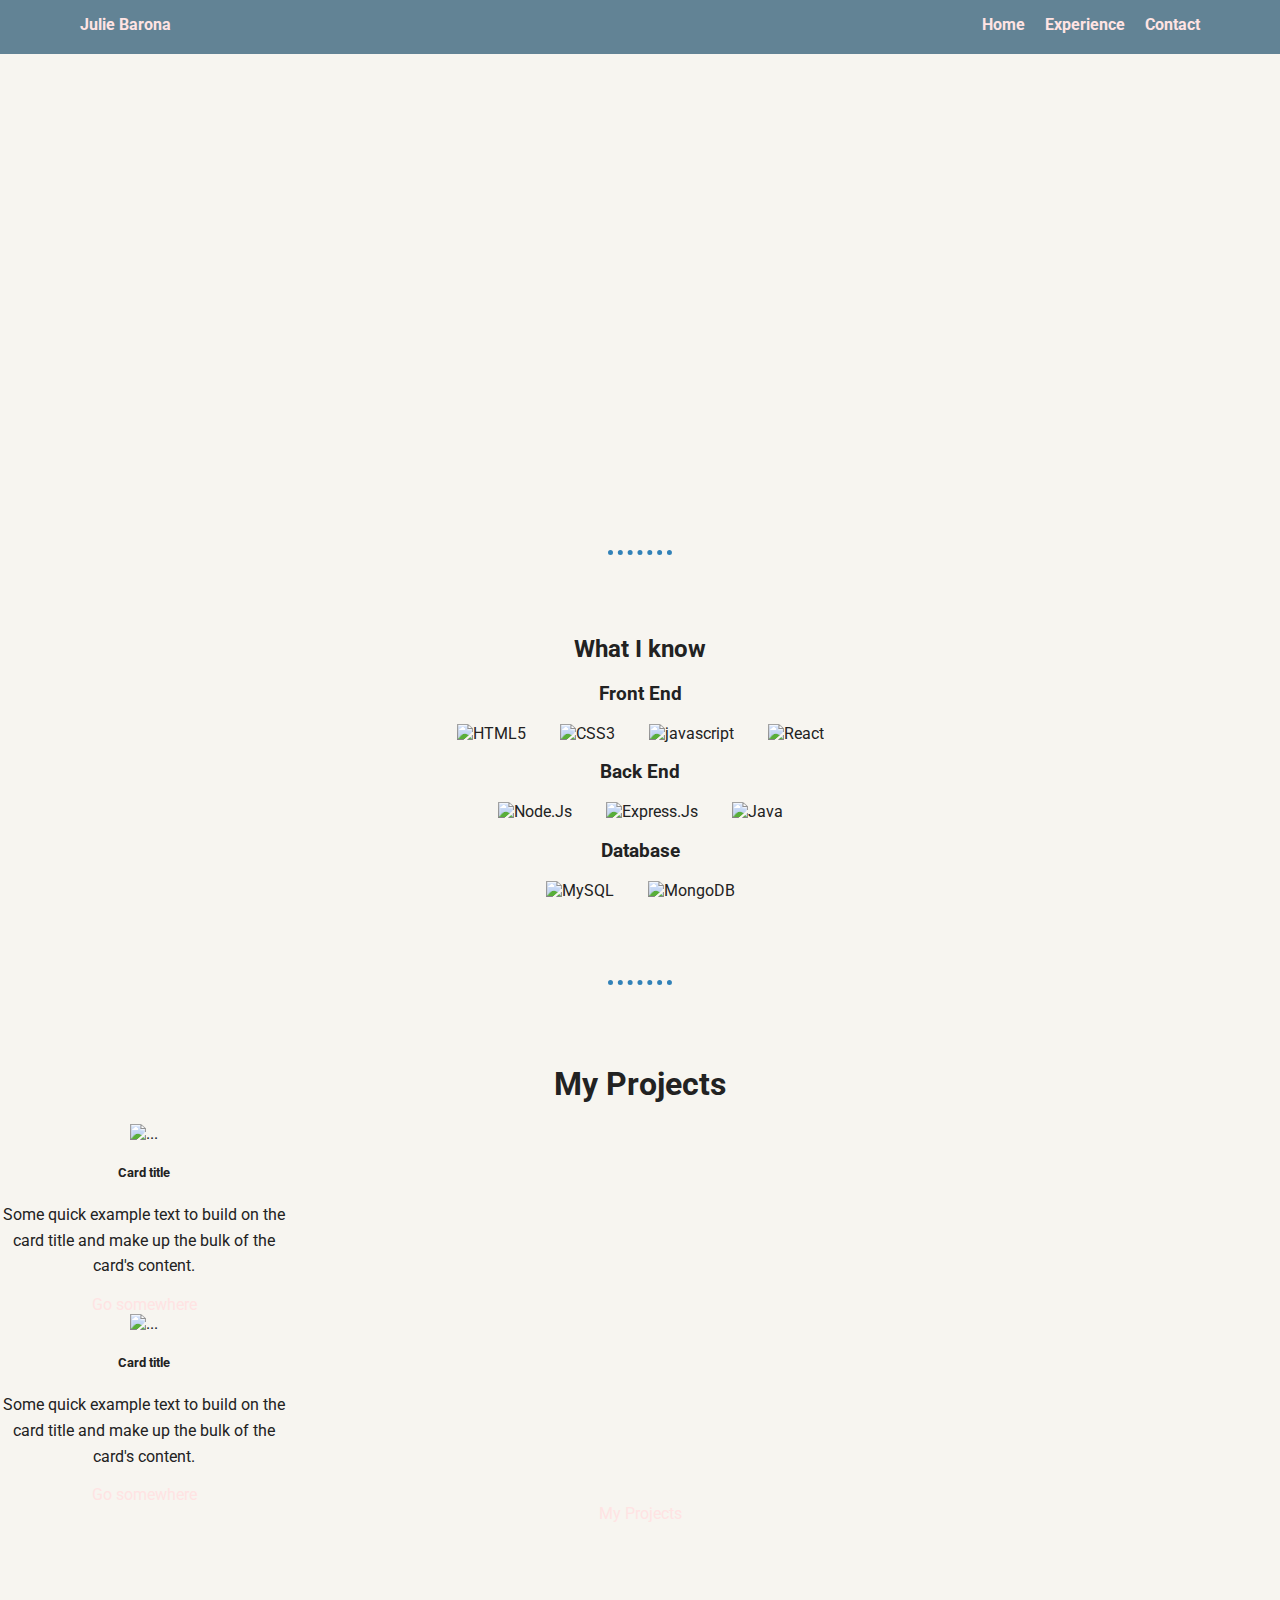
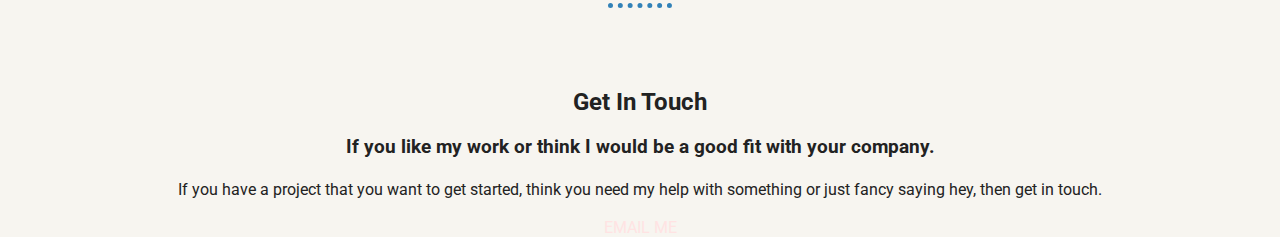
==== experience.html @ a9431a8e "Updated Experience Pages" ====
<!doctype html>
<html lang="en">

<head>
  <meta charset="utf-8">
  <title>My Projects</title>
  <meta name="viewport" content="width=device-width, initial-scale=1.0">
  <link rel="stylesheet" href="styles.css">
  <link href="https://fonts.googleapis.com/css?family=Muli%7CRoboto:400,300,500,700,900" rel="stylesheet">
</head>
<!-- <link href="https://cdn.jsdelivr.net/npm/bootstrap@5.0.2/dist/css/bootstrap.min.css" rel="stylesheet" integrity="sha384-EVSTQN3/azprG1Anm3QDgpJLIm9Nao0Yz1ztcQTwFspd3yD65VohhpuuCOmLASjC" crossorigin="anonymous"> -->

<link href="https://www.getbootstrap.com/docs/5.0/dist/css/bootstrap.min.css" rel="stylesheet" integrity="sha384-EVSTQN3/azprG1Anm3QDgpJLIm9Nao0Yz1ztcQTwFspd3yD65VohhpuuCOmLASjC" crossorigin="anonymous">


<body>

  <div class="main-nav">
    <ul class="nav">
      <li class="name"> <a href="images/resume.html">Julie Barona</a></li>
      <li><a href="index.html">Home</a></li>
      <li><a href="experience.html">Experience</a></li>
      <li><a href="#bottom">Contact</a></li>
    </ul>
  </div>

  <header class="experience">

  </header>

  <main>
<hr>
    <section class="skills">
      <h2>What I know</h2>
      <div>
        <h3>Front End</h3>
        <img class="skill_img" src="https://raw.githubusercontent.com/github/explore/80688e429a7d4ef2fca1e82350fe8e3517d3494d/topics/html/html.png" alt="HTML5">
        <img class="skill_img" src="https://raw.githubusercontent.com/github/explore/80688e429a7d4ef2fca1e82350fe8e3517d3494d/topics/css/css.png" alt="CSS3">
        <img class="skill_img" src="https://raw.githubusercontent.com/github/explore/80688e429a7d4ef2fca1e82350fe8e3517d3494d/topics/javascript/javascript.png" alt="javascript">
        <img class="skill_img" src="https://raw.githubusercontent.com/github/explore/80688e429a7d4ef2fca1e82350fe8e3517d3494d/topics/react/react.png" alt="React">
      </div>
      <div>
        <h3>Back End</h3>
        <img class="skill_img" src="https://raw.githubusercontent.com/github/explore/80688e429a7d4ef2fca1e82350fe8e3517d3494d/topics/nodejs/nodejs.png" alt="Node.Js">
        <img class="skill_img" src="https://raw.githubusercontent.com/github/explore/80688e429a7d4ef2fca1e82350fe8e3517d3494d/topics/express/express.png" alt="Express.Js">
        <img class="skill_img" src="https://raw.githubusercontent.com/github/explore/80688e429a7d4ef2fca1e82350fe8e3517d3494d/topics/java/java.png" alt="Java">
      </div>
      <div>
        <h3>Database</h3>
        <img class="skill_img" src="https://raw.githubusercontent.com/github/explore/80688e429a7d4ef2fca1e82350fe8e3517d3494d/topics/mysql/mysql.png" alt="MySQL">
        <img class="skill_img" src="https://raw.githubusercontent.com/github/explore/80688e429a7d4ef2fca1e82350fe8e3517d3494d/topics/mongodb/mongodb.png" alt="MongoDB">
      </div>
    </section>

<hr>
    <section class="Projects">
      <h1>My Projects</h1>



      <div class="card-project" style="width: 18rem;">
        <img src="..." class="card-img-top" alt="...">
        <div class="card-body">
          <h5 class="card-title">Card title</h5>
          <p class="card-text">Some quick example text to build on the card title and make up the bulk of the card's content.</p>
          <a href="#" class="btn btn-primary">Go somewhere</a>
        </div>
      </div>


      <div class="card-project" style="width: 18rem;">
        <img src="..." class="card-img-top" alt="...">
        <div class="card-body">
          <h5 class="card-title">Card title</h5>
          <p class="card-text">Some quick example text to build on the card title and make up the bulk of the card's content.</p>
          <a href="#" class="btn btn-primary">Go somewhere</a>
        </div>
      </div>
    </section>


    <section class="contact">
      </div>
      <a class="btn" href="index.html">My Projects</a>
      <hr>
      <div id="contact" class="contact-me">
        <h2>Get In Touch</h2>
        <h3>If you like my work or think I would be a good fit with your company.</h3>
        <p class="p2">If you have a project that you want to get started, think you need my help with something or just fancy saying hey, then get in touch.</p>
        <a class="btn" href="mailto:jrsbarona@gmail.com?Subject:Portfolio">EMAIL ME</a>
      </div>
    </section>

  </main>


  <!-- Optional JavaScript; choose one of the two! -->

  <!-- Option 1: Bootstrap Bundle with Popper -->
  <script src="https://cdn.jsdelivr.net/npm/bootstrap@5.0.2/dist/js/bootstrap.bundle.min.js" integrity="sha384-MrcW6ZMFYlzcLA8Nl+NtUVF0sA7MsXsP1UyJoMp4YLEuNSfAP+JcXn/tWtIaxVXM" crossorigin="anonymous"></script>

  <!-- Option 2: Separate Popper and Bootstrap JS -->
  <!--
    <script src="https://cdn.jsdelivr.net/npm/@popperjs/core@2.9.2/dist/umd/popper.min.js" integrity="sha384-IQsoLXl5PILFhosVNubq5LC7Qb9DXgDA9i+tQ8Zj3iwWAwPtgFTxbJ8NT4GN1R8p" crossorigin="anonymous"></script>
    <script src="https://cdn.jsdelivr.net/npm/bootstrap@5.0.2/dist/js/bootstrap.min.js" integrity="sha384-cVKIPhGWiC2Al4u+LWgxfKTRIcfu0JTxR+EQDz/bgldoEyl4H0zUF0QKbrJ0EcQF" crossorigin="anonymous"></script>
    -->
</body>

</html>
---- styles.css ----
/* Global Layout Set-up */
* {
  box-sizing: border-box;
}

body {
  margin: 0;
  padding: 0;
  text-align: center;
  font-family: 'Roboto', sans-serif;
  color: #222;
  background: #f7f5f0;
}

/* Link Styles */
a {
  text-decoration: none;
  color: #FFE3E3;
}

a:hover {
  color: #6633ff;
}

/* Section Styles */
.main-nav {
  width: 100%;
  background: #628395;
  min-height: 50px;
  padding: 10px;
  position: fixed;
  text-align: center;
}

.nav {
  display: flex;
  justify-content: space-around;
  font-weight: 700;
  list-style-type: none;
  margin: 0 auto;
  padding: 0;
}

.nav .name {
  display: block;
  margin-right: auto;
  color: white;
}

.nav li {
  padding: 5px 10px 10px 10px;
}

.nav a {
  transition: all .5s;
}

.nav a:hover {
  color: white
}

header {
  text-align: center;
  background: url('images/beach.jpg') no-repeat bottom center;
  background-size: cover;
  overflow: hidden;
  padding-top: 60px;
}

header.experience {
  text-align: center;
  background: url('images/100Days.jpg') no-repeat top center;
  background-size: cover;
  overflow: hidden;
  padding-top: 60px;
}

header {
  line-height: 1.5;
}

header .profile-image {
  margin-top: 50px;
  width: 175px;
  height: 175px;
  border-radius: 50%;
  border: 3px solid white;
  transition: all .5s;
}

header .profile-image:hover {
  transform: scale(1.2) rotate(10deg);
}

.tag {
  background-color: #efefef;
  color: black;
  padding: 10px;
  border-radius: 5px;
  display: table;
  margin: 10px auto;
}

.location {
  background-color: #628395;
  color: #FFE3E3;
}

.card {
  margin: 30px;
  padding: 20px 40px 40px;
  max-width: 500px;
  text-align: left;
  background: #fff;
  border-bottom: 4px solid #ccc;
  border-radius: 6px;
  transition: all .5s;
}

.card:hover {
  border-color: #262A53;
}

ul.skills {
  padding: 0;
  text-align: center;
}

.skills li {
  border-radius: 6px;
  display: inline-block;
  background: #262A53;
  color: white;
  padding: 5px 10px;
  margin: 2px;
}

.skills li:nth-child(odd) {
  background: #FFA0A0;
}

.skills li:hover {
  background: #628395;
}

.skills li:nth-child(odd):hover {
  background: #628395;
}

footer {
  width: 100%;
  min-height: 30px;
  padding: 20px 0 40px 20px;
}

footer .copyright {
  top: -8px;
  font-size: .75em;
}

footer ul {
  list-style-type: none;
  margin: 0;
  padding: 0;
}

footer ul li {
  display: inline-block;
}

a.social {
  display: inline-block;
  text-indent: -9999px;
  margin-left: 5px;
  width: 30px;
  height: 30px;
  background-size: 30px 30px;
  opacity: .4;
  transition: all .5s;
}

a.twitter {
  background-image: url(images/twitter.svg);
}

a.linkedin {
  background-image: url(images/linkedin.svg);
}

a.github {
  background-image: url(images/github.svg);
}

a.social:hover {
  opacity: 1;
}

.clearfix {
  clear: both;
}

/* Styles for larger screens */
@media screen and (min-width: 720px) {
  .flex {
    display: -ms-flexbox;
    /* TWEENER - IE 10 */
    display: flex;
    max-width: 1200px;
    -ms-flex-pack: distribute;
    justify-content: space-around;
    margin: 0 auto;
  }}

  header {
    min-height: 470px;
  }

  .nav {
    max-width: 1200px;
    padding: 0 30px;
  }


  main {
    padding-top: 20xpx;
  }

  main p {
    line-height: 1.6em;
  }

  footer {
    font-size: 1.3em;
    max-width: 1200px;
    margin: 40px auto;
  }

hr{
	margin: 80px auto 80px auto;
	border-style: dotted none none;
	border-width: 5px;
	width: 5%;
	border-color: #3282b8;
}

.skills {
  width: 50%;
  margin-left: 25%;
  text-align: center;
}
.skill_img {
  width: 80px;
  margin: 0 15px;
}

.Projects {
  text-align: center;
  margin-right: auto;
}
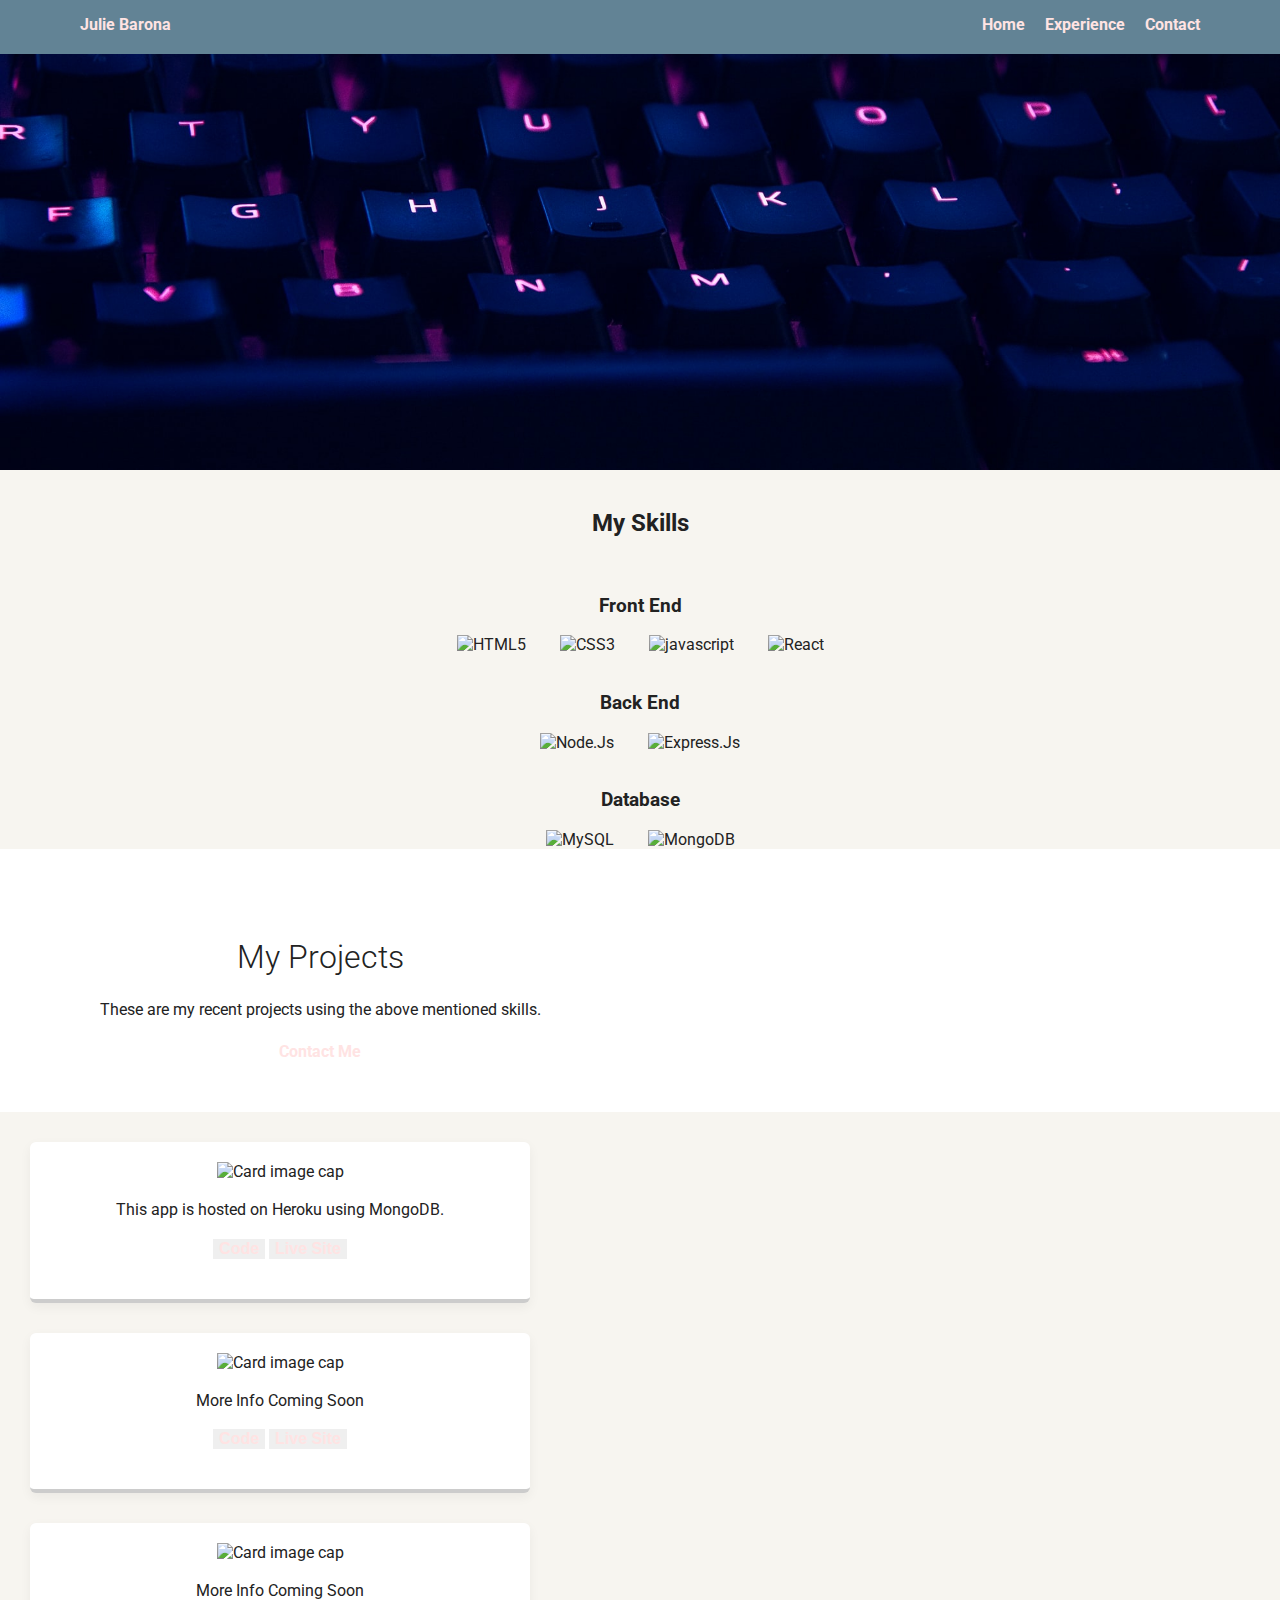
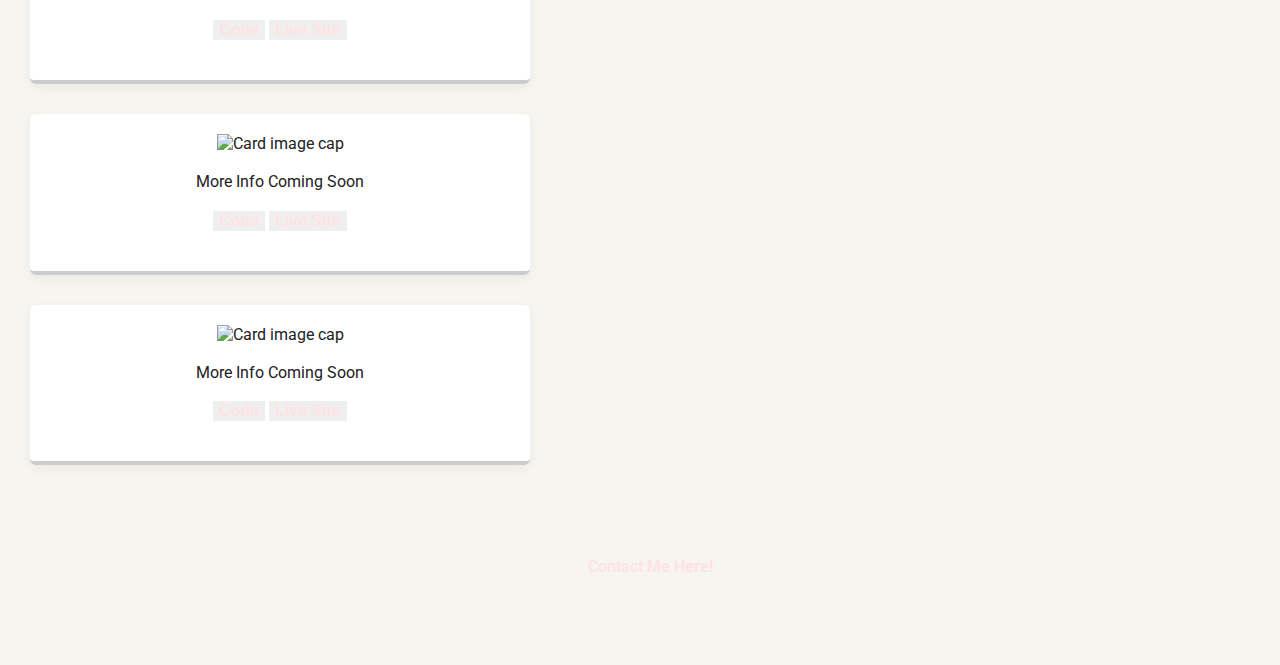
==== commit 3b16b073: "Updates to Photos and navbar overlay" ====
--- a/experience.html
+++ b/experience.html
@@ -4,14 +4,21 @@
 <head>
   <meta charset="utf-8">
   <title>My Projects</title>
-  <meta name="viewport" content="width=device-width, initial-scale=1.0">
+  <meta name="viewport" content="width=device-width, initial-scale=1.0, shrink-to-fit=no">
+  <!-- Custom styles for this template -->
+  <link rel="stylesheet" href="https://getbootstrap.com/docs/4.0/dist/css/bootstrap.min.css">
   <link rel="stylesheet" href="styles.css">
   <link href="https://fonts.googleapis.com/css?family=Muli%7CRoboto:400,300,500,700,900" rel="stylesheet">
+
+  <!-- <link href="https://cdn.jsdelivr.net/npm/bootstrap@5.0.2/dist/css/bootstrap.min.css" rel="stylesheet" integrity="sha384-EVSTQN3/azprG1Anm3QDgpJLIm9Nao0Yz1ztcQTwFspd3yD65VohhpuuCOmLASjC" crossorigin="anonymous"> -->
+  <link rel="canonical" href="https://getbootstrap.com/docs/4.0/examples/album/">
+
+
+  <!-- Bootstrap core CSS -->
+  <link href="https://www.getbootstrap.com/docs/5.0/dist/css/bootstrap.min.css" rel="stylesheet" integrity="sha384-EVSTQN3/azprG1Anm3QDgpJLIm9Nao0Yz1ztcQTwFspd3yD65VohhpuuCOmLASjC" crossorigin="anonymous">
+
+
 </head>
-<!-- <link href="https://cdn.jsdelivr.net/npm/bootstrap@5.0.2/dist/css/bootstrap.min.css" rel="stylesheet" integrity="sha384-EVSTQN3/azprG1Anm3QDgpJLIm9Nao0Yz1ztcQTwFspd3yD65VohhpuuCOmLASjC" crossorigin="anonymous"> -->
-
-<link href="https://www.getbootstrap.com/docs/5.0/dist/css/bootstrap.min.css" rel="stylesheet" integrity="sha384-EVSTQN3/azprG1Anm3QDgpJLIm9Nao0Yz1ztcQTwFspd3yD65VohhpuuCOmLASjC" crossorigin="anonymous">
-
 
 <body>
 
@@ -19,8 +26,8 @@
     <ul class="nav">
       <li class="name"> <a href="images/resume.html">Julie Barona</a></li>
       <li><a href="index.html">Home</a></li>
-      <li><a href="experience.html">Experience</a></li>
-      <li><a href="#bottom">Contact</a></li>
+      <li><a href="#top">Experience</a></li>
+      <li><a href="contact.html">Contact</a></li>
     </ul>
   </div>
 
@@ -29,9 +36,10 @@
   </header>
 
   <main>
-<hr>
-    <section class="skills">
-      <h2>What I know</h2>
+    <br>
+  <section class="my-Skills">
+      <h2>My Skills</h2>
+      <br>
       <div>
         <h3>Front End</h3>
         <img class="skill_img" src="https://raw.githubusercontent.com/github/explore/80688e429a7d4ef2fca1e82350fe8e3517d3494d/topics/html/html.png" alt="HTML5">
@@ -39,12 +47,15 @@
         <img class="skill_img" src="https://raw.githubusercontent.com/github/explore/80688e429a7d4ef2fca1e82350fe8e3517d3494d/topics/javascript/javascript.png" alt="javascript">
         <img class="skill_img" src="https://raw.githubusercontent.com/github/explore/80688e429a7d4ef2fca1e82350fe8e3517d3494d/topics/react/react.png" alt="React">
       </div>
+      <br>
+
       <div>
         <h3>Back End</h3>
         <img class="skill_img" src="https://raw.githubusercontent.com/github/explore/80688e429a7d4ef2fca1e82350fe8e3517d3494d/topics/nodejs/nodejs.png" alt="Node.Js">
         <img class="skill_img" src="https://raw.githubusercontent.com/github/explore/80688e429a7d4ef2fca1e82350fe8e3517d3494d/topics/express/express.png" alt="Express.Js">
-        <img class="skill_img" src="https://raw.githubusercontent.com/github/explore/80688e429a7d4ef2fca1e82350fe8e3517d3494d/topics/java/java.png" alt="Java">
-      </div>
+        <!-- <img class="skill_img" src="https://raw.githubusercontent.com/github/explore/80688e429a7d4ef2fca1e82350fe8e3517d3494d/topics/java/java.png" alt="Java"> -->
+      </div>
+      <br>
       <div>
         <h3>Database</h3>
         <img class="skill_img" src="https://raw.githubusercontent.com/github/explore/80688e429a7d4ef2fca1e82350fe8e3517d3494d/topics/mysql/mysql.png" alt="MySQL">
@@ -52,58 +63,140 @@
       </div>
     </section>
 
-<hr>
-    <section class="Projects">
+
+
+    <section class="jumbotron text-center">
+      <div class="container">
+        <br>
+        <h1 class="jumbotron-heading">My Projects</h1>
+        <p class="lead text-muted">These are my recent projects using the above mentioned skills.</p>
+        <p>
+          <a href="contact.html" class="btn btn-info my-2">Contact Me</a>
+          <!-- <a href="#" class="btn btn-secondary my-2">Secondary action</a> -->
+        </p>
+      </div>
+    </section>
+
+    <div class="album py-5 bg-light">
+      <div class="container">
+
+        <div class="row">
+          <div class="col-md-4">
+            <div class="card mb-4 box-shadow">
+              <img class="card-img-top" src="images/todolist.png" alt="Card image cap">
+              <div class="card-body">
+                <p class="card-text text-center">This app is hosted on Heroku using MongoDB.</p>
+                <div class="d-flex justify-content-between align-items-center">
+                  <div class="btn-group">
+                    <button type="button" class="btn btn-center btn-sm btn-secondary"><a href="https://github.com/JulieBarona" target="_blank">Code</a></button>
+                    <button type="button" class="btn btn-center btn-sm btn-secondary"><a href="https://floating-stream-27405.herokuapp.com" target="_blank">Live Site</a></button>
+                  </div>
+                </div>
+              </div>
+            </div>
+          </div>
+          <div class="col-md-4">
+            <div class="card mb-4 box-shadow">
+              <img class="card-img-top" src="images/comingsoon.jpeg" alt="Card image cap">
+              <div class="card-body">
+                <p class="card-text">More Info Coming Soon</p>
+                <div class="d-flex justify-content-between align-items-center">
+                  <div class="btn-group">
+                    <button type="button" class="btn btn-sm btn-secondary"><a href="https://github.com/JulieBarona">Code</a></button>
+                    <button type="button" class="btn btn-sm btn-secondary"><a href="https://floating-stream-27405.herokuapp.com">Live Site</a></button>
+                  </div>
+                </div>
+              </div>
+            </div>
+          </div>
+          <div class="col-md-4">
+            <div class="card mb-4 box-shadow">
+              <img class="card-img-top" src="images/comingsoon.jpeg" alt="Card image cap">
+              <div class="card-body">
+                <p class="card-text">More Info Coming Soon</p>
+                <div class="d-flex justify-content-between align-items-center">
+                  <div class="btn-group">
+                    <button type="button" class="btn btn-sm btn-secondary"><a href="https://github.com/JulieBarona">Code</a></button>
+                    <button type="button" class="btn btn-sm btn-secondary"><a href="https://floating-stream-27405.herokuapp.com">Live Site</a></button>
+                  </div>
+                </div>
+              </div>
+            </div>
+          </div>
+          <div class="col-md-4">
+            <div class="card mb-4 box-shadow">
+              <img class="card-img-top" src="images/comingsoon.jpeg" alt="Card image cap">
+              <div class="card-body">
+                <p class="card-text">More Info Coming Soon</p>
+                <div class="d-flex justify-content-between align-items-center">
+                  <div class="btn-group">
+                    <button type="button" class="btn btn-sm btn-secondary"><a href="https://github.com/JulieBarona">Code</a></button>
+                    <button type="button" class="btn btn-sm btn-secondary"><a href="https://floating-stream-27405.herokuapp.com">Live Site</a></button>
+                  </div>
+                </div>
+              </div>
+            </div>
+          </div>
+          <div class="col-md-4">
+            <div class="card mb-4 box-shadow">
+              <img class="card-img-top" src="images/comingsoon.jpeg" alt="Card image cap">
+              <div class="card-body">
+                <p class="card-text">More Info Coming Soon</p>
+                <div class="d-flex justify-content-between align-items-center">
+                  <div class="btn-group">
+                    <button type="button" class="btn btn-sm btn-secondary"><a href="https://github.com/JulieBarona">Code</a></button>
+
+                    <button type="button" class="btn btn-sm btn-secondary"><a href="https://floating-stream-27405.herokuapp.com">Live Site</a></button>
+                  </div>
+                </div>
+              </div>
+            </div>
+          </div>
+
+          <!-- <section id="web-apps" class="projects">
       <h1>My Projects</h1>
 
 
 
       <div class="card-project" style="width: 18rem;">
-        <img src="..." class="card-img-top" alt="...">
+        <img src="images/todolist.png" class="card-img-left img-project" alt="screenshot of live site">
+        <div class="card-body">
+          <h5 class="card-title">ToDoList</h5>
+          <p class="card-text">ToDo list on Heroku, using node.js, and mongodb</p>
+          <a href="https://floating-stream-27405.herokuapp.com" class="btn btn-info">Live Site</a>
+        </div>
+      </div>
+      <br>
+
+      <div class="card-project" style="width: 18rem;">
+        <img src="images/todolist.png" class="card-img-middle img-project" alt="...">
         <div class="card-body">
           <h5 class="card-title">Card title</h5>
           <p class="card-text">Some quick example text to build on the card title and make up the bulk of the card's content.</p>
-          <a href="#" class="btn btn-primary">Go somewhere</a>
+          <a href="#" class="btn btn-info">Go somewhere</a>
         </div>
       </div>
 
-
+      <br>
       <div class="card-project" style="width: 18rem;">
-        <img src="..." class="card-img-top" alt="...">
+        <img src="images/todolist.png" class="card-img-right img-project" alt="...">
         <div class="card-body">
           <h5 class="card-title">Card title</h5>
           <p class="card-text">Some quick example text to build on the card title and make up the bulk of the card's content.</p>
-          <a href="#" class="btn btn-primary">Go somewhere</a>
+          <a href="#" class="btn btn-info">Go somewhere</a>
         </div>
       </div>
-    </section>
-
-
-    <section class="contact">
-      </div>
-      <a class="btn" href="index.html">My Projects</a>
-      <hr>
-      <div id="contact" class="contact-me">
-        <h2>Get In Touch</h2>
-        <h3>If you like my work or think I would be a good fit with your company.</h3>
-        <p class="p2">If you have a project that you want to get started, think you need my help with something or just fancy saying hey, then get in touch.</p>
-        <a class="btn" href="mailto:jrsbarona@gmail.com?Subject:Portfolio">EMAIL ME</a>
-      </div>
-    </section>
+    </section> -->
+
+
 
   </main>
 
-
-  <!-- Optional JavaScript; choose one of the two! -->
-
-  <!-- Option 1: Bootstrap Bundle with Popper -->
-  <script src="https://cdn.jsdelivr.net/npm/bootstrap@5.0.2/dist/js/bootstrap.bundle.min.js" integrity="sha384-MrcW6ZMFYlzcLA8Nl+NtUVF0sA7MsXsP1UyJoMp4YLEuNSfAP+JcXn/tWtIaxVXM" crossorigin="anonymous"></script>
-
-  <!-- Option 2: Separate Popper and Bootstrap JS -->
-  <!--
-    <script src="https://cdn.jsdelivr.net/npm/@popperjs/core@2.9.2/dist/umd/popper.min.js" integrity="sha384-IQsoLXl5PILFhosVNubq5LC7Qb9DXgDA9i+tQ8Zj3iwWAwPtgFTxbJ8NT4GN1R8p" crossorigin="anonymous"></script>
-    <script src="https://cdn.jsdelivr.net/npm/bootstrap@5.0.2/dist/js/bootstrap.min.js" integrity="sha384-cVKIPhGWiC2Al4u+LWgxfKTRIcfu0JTxR+EQDz/bgldoEyl4H0zUF0QKbrJ0EcQF" crossorigin="anonymous"></script>
-    -->
 </body>
 
+<footer>
+  <a class="btn btn-info" href="contact.html">Contact Me Here!</a>
+</footer>
+
+
 </html>
--- a/styles.css
+++ b/styles.css
@@ -4,7 +4,7 @@
 }
 
 body {
-  margin: 0;
+  margin:0;
   padding: 0;
   text-align: center;
   font-family: 'Roboto', sans-serif;
@@ -69,7 +69,7 @@
 
 header.experience {
   text-align: center;
-  background: url('images/100Days.jpg') no-repeat top center;
+  background: url('images/keyboard.jpeg') no-repeat center;
   background-size: cover;
   overflow: hidden;
   padding-top: 60px;
@@ -110,7 +110,7 @@
   margin: 30px;
   padding: 20px 40px 40px;
   max-width: 500px;
-  text-align: left;
+  text-align: center;
   background: #fff;
   border-bottom: 4px solid #ccc;
   border-radius: 6px;
@@ -241,9 +241,10 @@
 	border-width: 5px;
 	width: 5%;
 	border-color: #3282b8;
-}
-
-.skills {
+  border-color: #FFE3E3;
+}
+
+.skills-exp {
   width: 50%;
   margin-left: 25%;
   text-align: center;
@@ -253,7 +254,66 @@
   margin: 0 15px;
 }
 
-.Projects {
-  text-align: center;
-  margin-right: auto;
-}
+.projects .card-text {
+  text-align: center;
+
+}
+
+.btn {
+  border: 10px;
+  font-weight: BOLD;
+  font-size: 16px;
+}
+
+#contact {
+  margin-top: 50px;
+}
+
+
+    :root {
+      --jumbotron-padding-y: 3rem;
+    }
+
+    .jumbotron {
+      padding-top: var(--jumbotron-padding-y);
+      padding-bottom: var(--jumbotron-padding-y);
+      margin-bottom: 0;
+      background-color: #fff;
+    }
+    /* @media (min-width: 768px) {
+      .jumbotron {
+        padding-top: calc(var(--jumbotron-padding-y) * 2);
+        padding-bottom: calc(var(--jumbotron-padding-y) * 2);
+      }
+    } */
+
+    .jumbotron p:last-child {
+      margin-bottom: 0;
+    }
+
+
+    .jumbotron-heading {
+      font-weight: 300;
+    }
+
+    .jumbotron .container {
+      max-width: 40rem;
+    }
+
+    footer {
+      padding-top: 3rem;
+      padding-bottom: 3rem;
+    }
+
+    footer p {
+      margin-bottom: .25rem;
+    }
+
+    .box-shadow { box-shadow: 0 .25rem .75rem rgba(0, 0, 0, .05); }
+
+    #contact-btn {
+      color:#262A53;
+      border: 10px;
+      font-weight: BOLD;
+      font-size: 16px;
+    }
